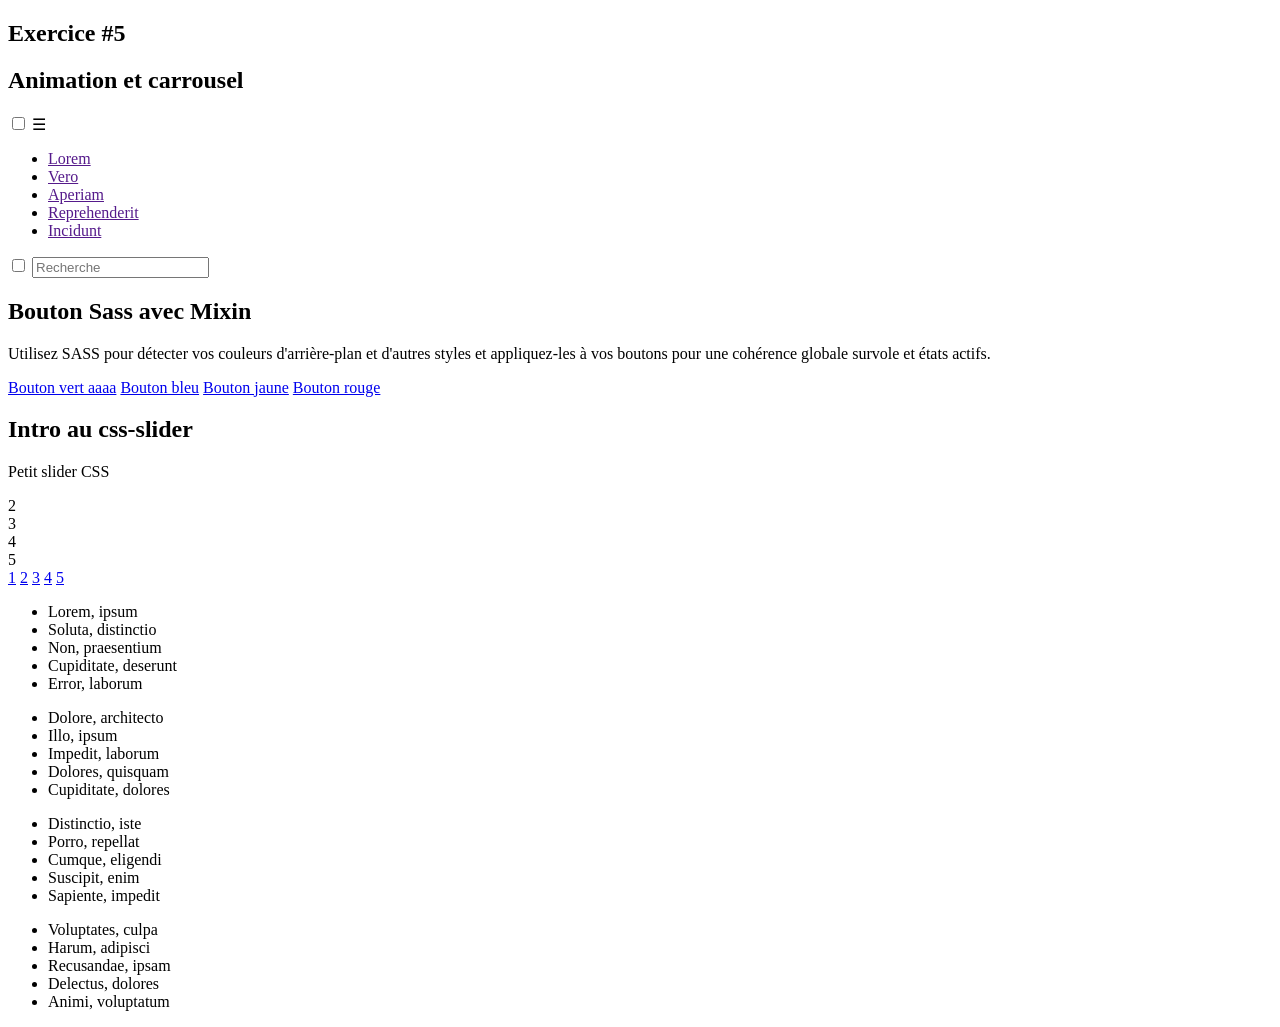
==== index.htm @ 2f0246ff "premier commit" ====
<!DOCTYPE html>
<html lang="en">

<head>
    <meta charset="UTF-8">
    <meta name="viewport" content="width=device-width, initial-scale=1.0">
    <meta http-equiv="X-UA-Compatible" content="ie=edge">
    <title>Exercie #5</title>
    <link rel="stylesheet" href="css/normalize.css">
    <link rel="stylesheet" href="css/style.css">
    <link href="https://fonts.googleapis.com/css?family=Poiret+One|Roboto&display=swap"
        rel="stylesheet">
    <script type='module' src="./mjs/main.mjs"></script>
</head>

<body>
    <header>
        <section class="global">
            <h1>Exercice #5</h1>
            <h2>Animation et carrousel</h2>
        </section>
    </header>

    <nav id='menu'>
            <input id="checkMenu" type="checkbox">
            <label id="btnMenu" for="checkMenu">&#9776;</label>
            <ul class='global'>
                <li><a href="">Lorem</a></li>
                <li><a href="">Vero</a></li>
                <li><a href="">Aperiam</a></li>
                <li><a href="">Reprehenderit</a></li>
                <li><a href="">Incidunt</a></li>
                

            </ul>
            <div id='recherche' class='global'>
                <input id="chkRecherche" type="checkbox">
                <input type='text' id='txtRecherche' placeholder='Recherche'> 
                <label id="btnRecherche" for="chkRecherche"></label>
            </div>
    </nav>
    <main>
        <section class="global">
            <h1>Bouton Sass avec Mixin</h1>
            <p>Utilisez SASS pour détecter vos couleurs d'arrière-plan et d'autres styles et appliquez-les à vos boutons pour une
            cohérence globale survole et états actifs.</p>
            <section class='bouton'>
                <a href="#" class="btn btn-vert">Bouton vert aaaa</a>
                <a href="#" class="btn btn-bleu">Bouton bleu</a>
                <a href="#" class="btn btn-jaune">Bouton jaune</a>
                <a href="#" class="btn btn-rouge">Bouton rouge</a>
            </section>
            <div class='mon_triangle'></div>
        </section>
        <section class="mon-slider"></section>

        <section class="mon-slider">
            <div class="slider">
                <div class="slides">
                    <div id="slide-1">
                       <h2>Intro au css-slider</h2>
                        <p>Petit slider CSS</p>
                        

                    </div>
                    <div id="slide-2">
                        2
                    </div>
                    <div id="slide-3">
                        3
                    </div>
                    <div id="slide-4">
                        4
                    </div>
                    <div id="slide-5">
                        5
                    </div>
                </div>
                <a href="#slide-1">1</a>
                <a href="#slide-2">2</a>
                <a href="#slide-3">3</a>
                <a href="#slide-4">4</a>
                <a href="#slide-5">5</a>
            </div>
        </section>

    </main>

    <footer id='pied-page'>
        <section class="global">
            <ul>
                <li>Lorem, ipsum</li>
                <li>Soluta, distinctio</li>
                <li>Non, praesentium</li>
                <li>Cupiditate, deserunt</li>
                <li>Error, laborum</li>
            </ul>
            <ul>
                <li>Dolore, architecto</li>
                <li>Illo, ipsum</li>
                <li>Impedit, laborum</li>
                <li>Dolores, quisquam</li>
                <li>Cupiditate, dolores</li>
            </ul>
            <ul>
                <li>Distinctio, iste</li>
                <li>Porro, repellat</li>
                <li>Cumque, eligendi</li>
                <li>Suscipit, enim</li>
                <li>Sapiente, impedit</li>
            </ul>
            <ul>
                <li>Voluptates, culpa</li>
                <li>Harum, adipisci</li>
                <li>Recusandae, ipsam</li>
                <li>Delectus, dolores</li>
                <li>Animi, voluptatum</li>
            </ul>
        </section>
    </footer>
</body>
 
<script>
    window.addEventListener('load', function () {
        let elmChkMenu = document.querySelector('#checkMenu')
        let elmBtnMenu = document.querySelector('#btnMenu')

        window.addEventListener('resize', function () {
            // console.log(window.innerWidth)
            if (window.innerWidth >= 500) {
                elmChkMenu.checked = false
            }
        })
    })
</script>
</html>
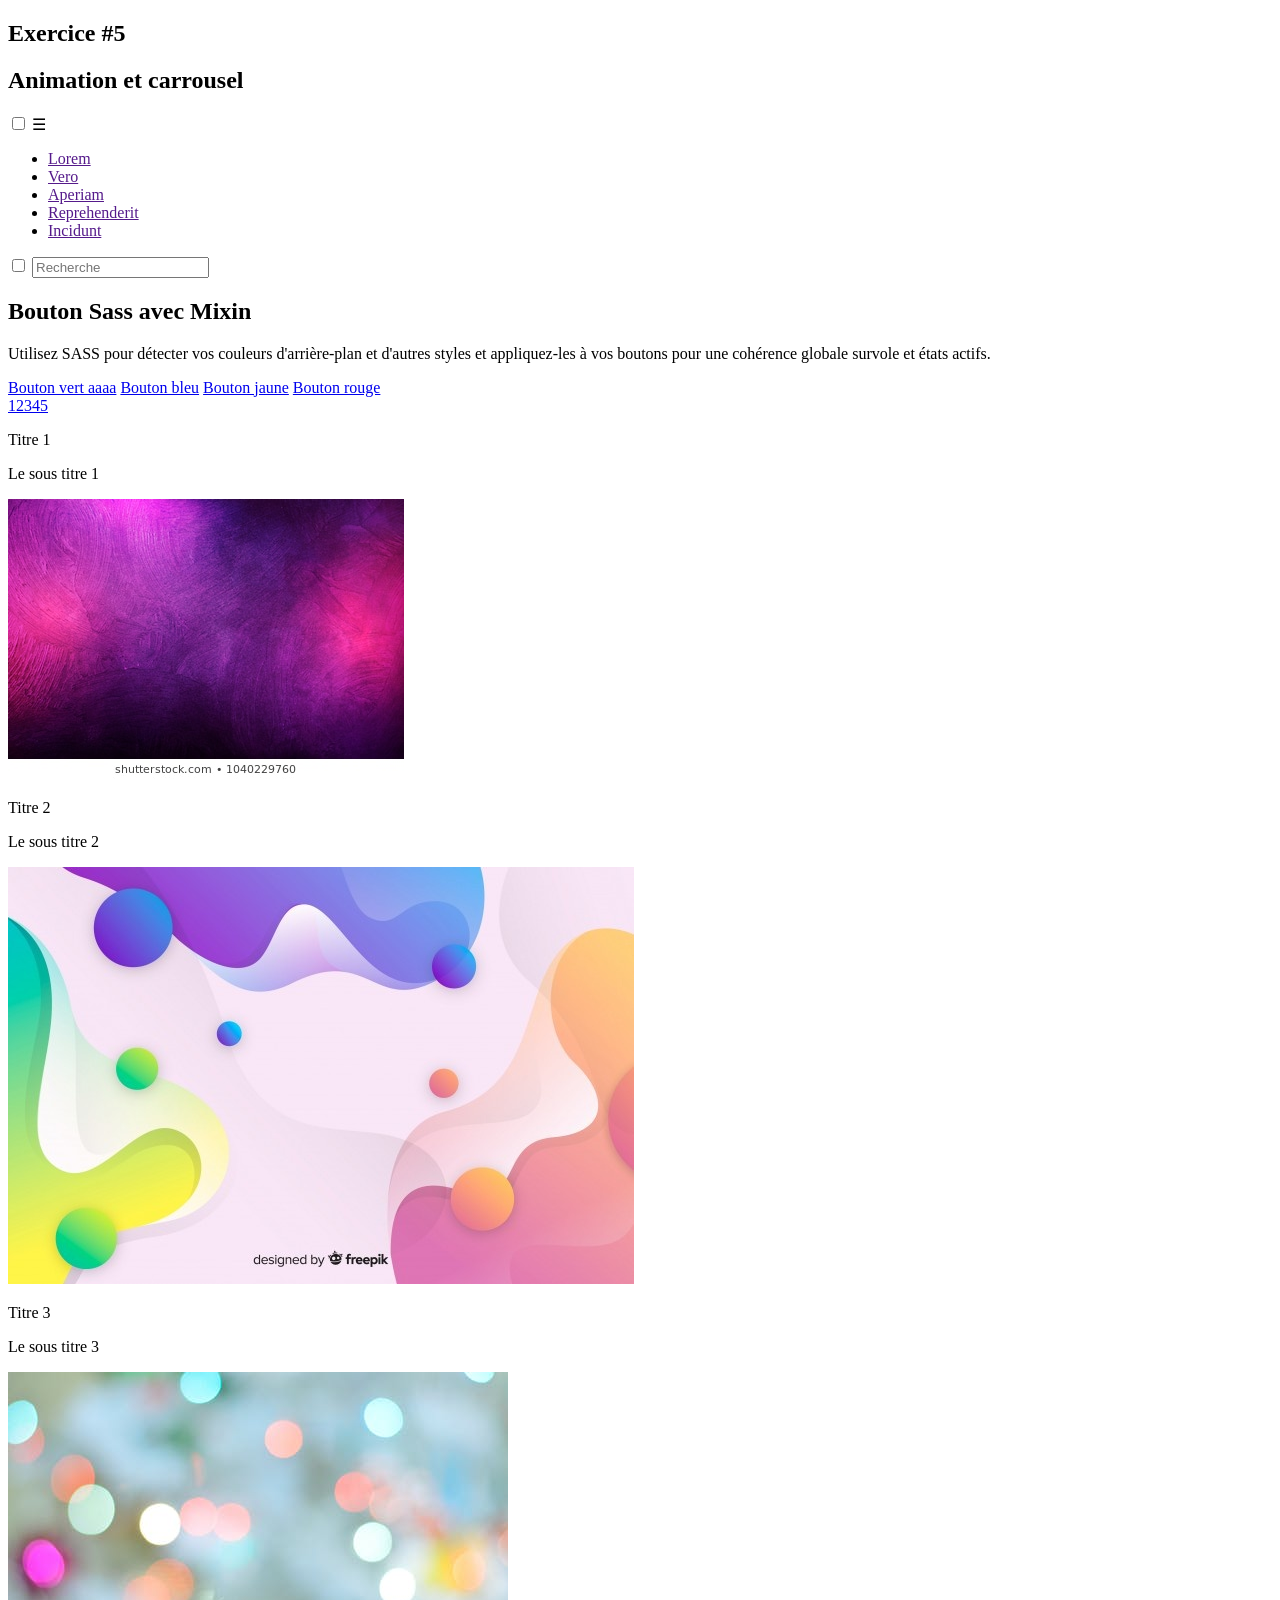
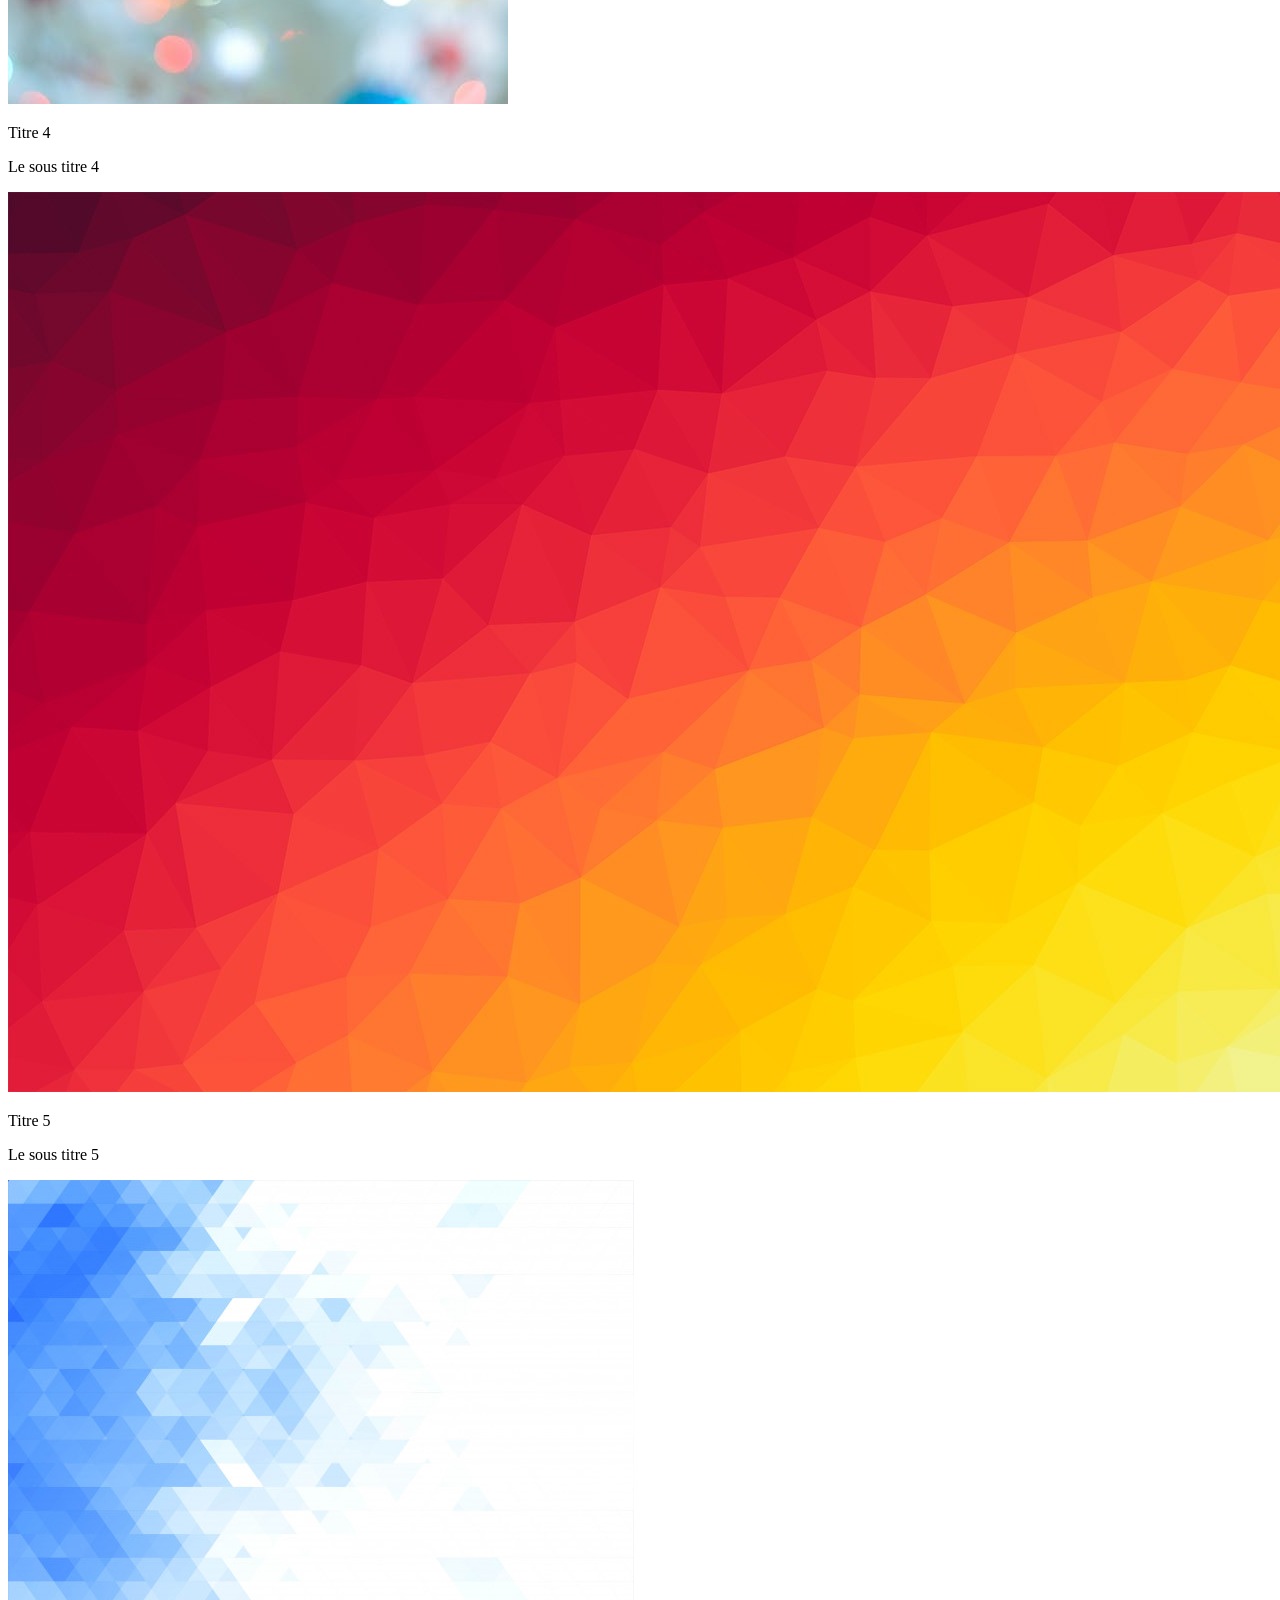
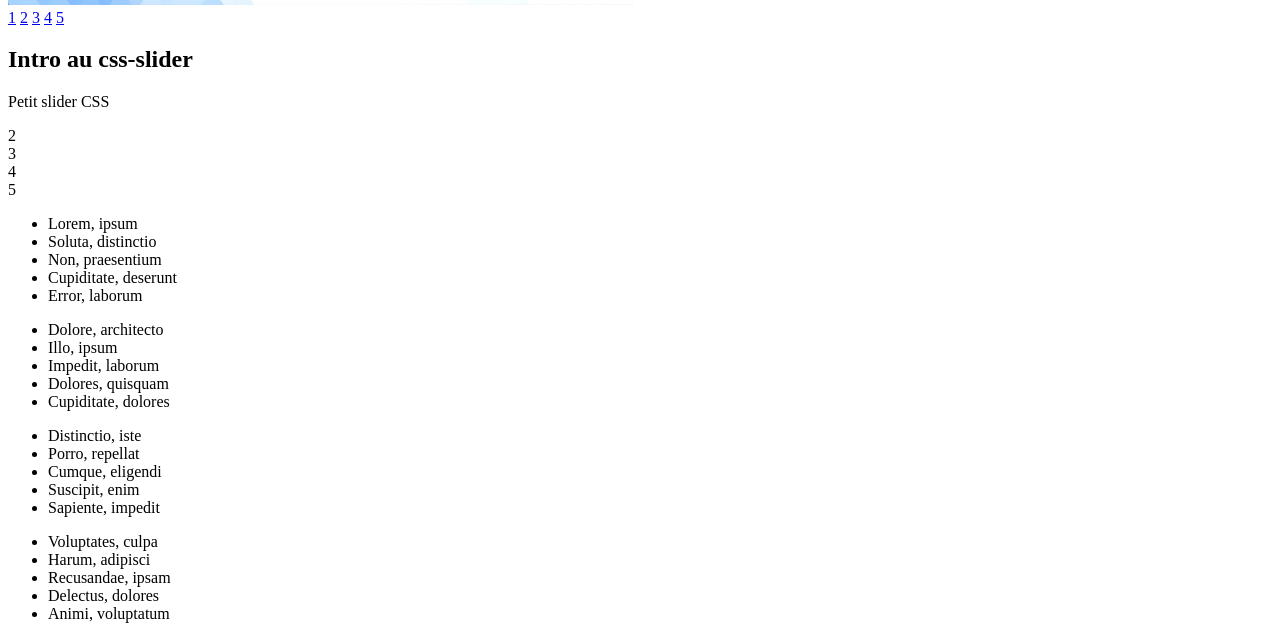
==== commit 862c533c: "completion du caroussel" ====
--- a/index.htm
+++ b/index.htm
@@ -56,6 +56,11 @@
 
         <section class="mon-slider">
             <div class="slider">
+                    <a href="#slide-1">1</a>
+                    <a href="#slide-2">2</a>
+                    <a href="#slide-3">3</a>
+                    <a href="#slide-4">4</a>
+                    <a href="#slide-5">5</a>
                 <div class="slides">
                     <div id="slide-1">
                        <h2>Intro au css-slider</h2>
@@ -76,11 +81,7 @@
                         5
                     </div>
                 </div>
-                <a href="#slide-1">1</a>
-                <a href="#slide-2">2</a>
-                <a href="#slide-3">3</a>
-                <a href="#slide-4">4</a>
-                <a href="#slide-5">5</a>
+                
             </div>
         </section>
 
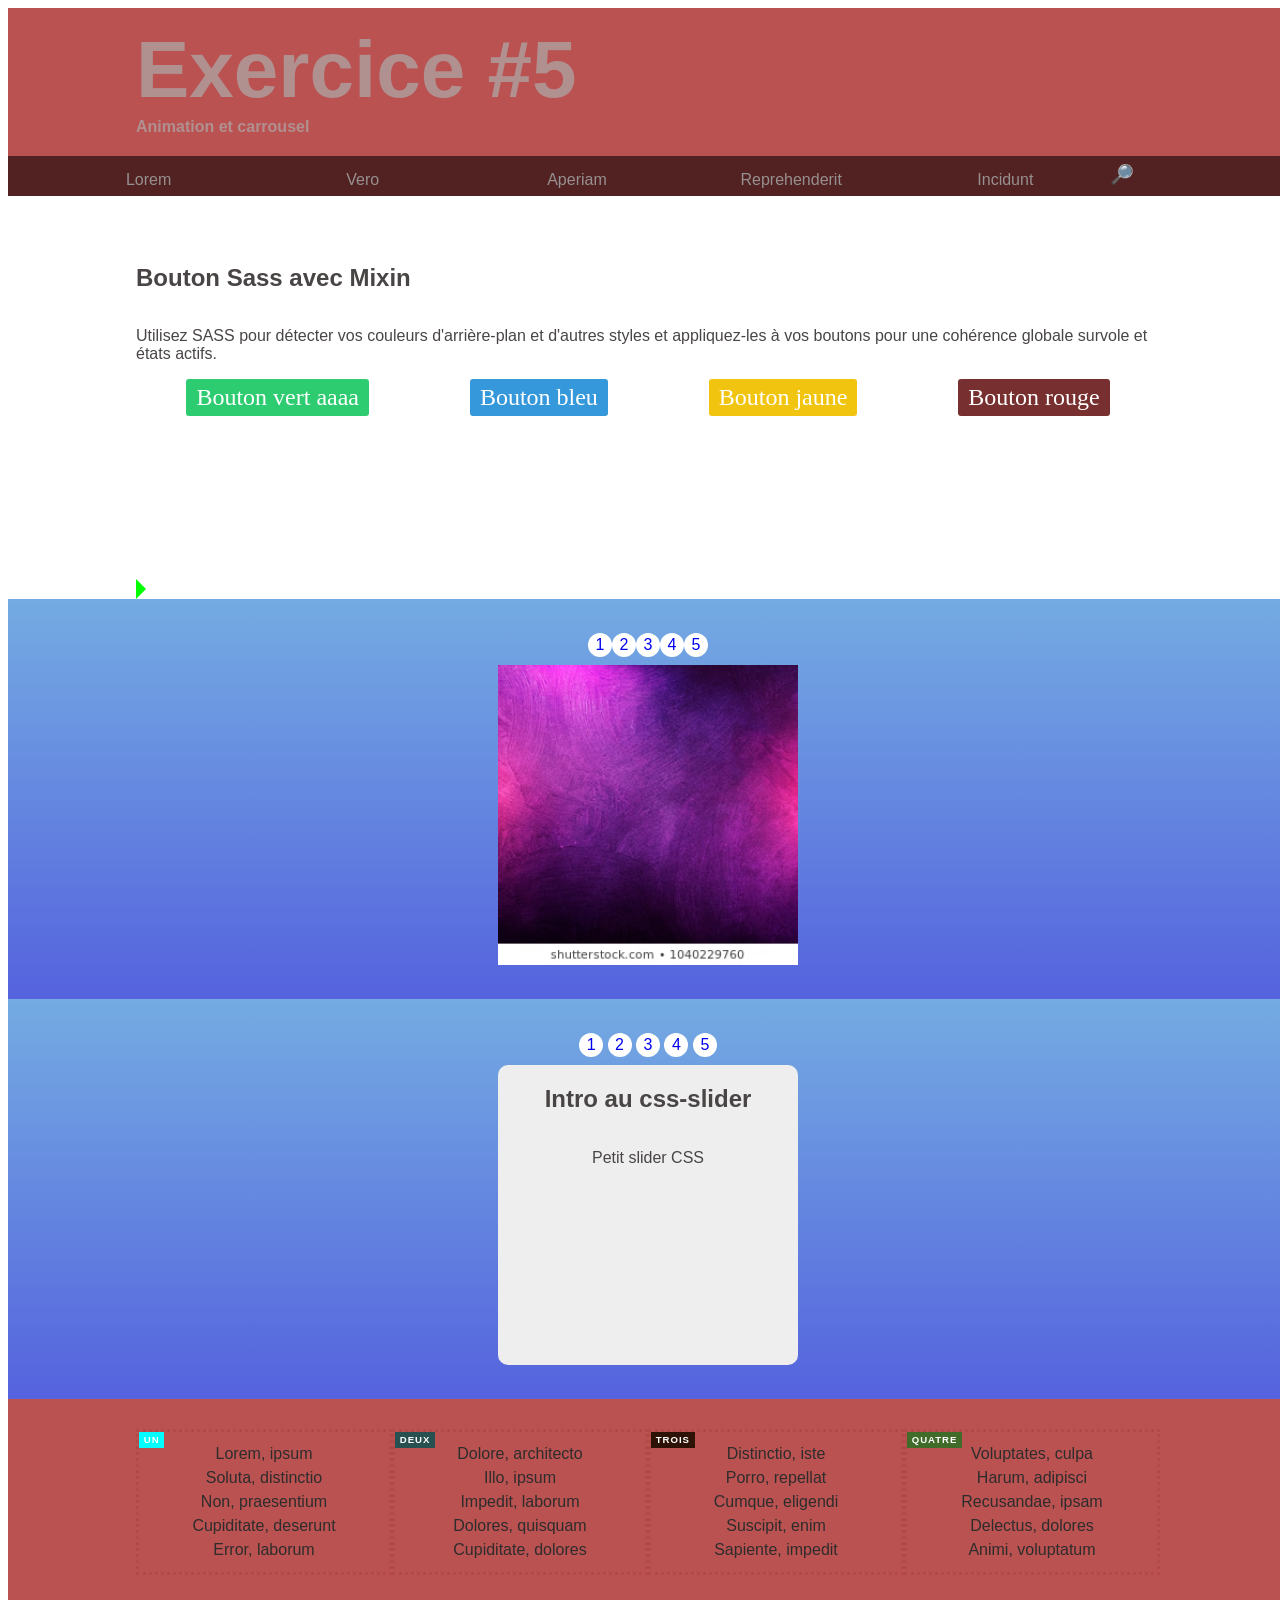
==== commit 0ade25e8: "rectification du lien vers le css" ====
--- a/index.htm
+++ b/index.htm
@@ -7,7 +7,7 @@
     <meta http-equiv="X-UA-Compatible" content="ie=edge">
     <title>Exercie #5</title>
     <link rel="stylesheet" href="css/normalize.css">
-    <link rel="stylesheet" href="css/style.css">
+    <link rel="stylesheet" href="sass/style.css">
     <link href="https://fonts.googleapis.com/css?family=Poiret+One|Roboto&display=swap"
         rel="stylesheet">
     <script type='module' src="./mjs/main.mjs"></script>
@@ -60,6 +60,7 @@
                     <a href="#slide-2">2</a>
                     <a href="#slide-3">3</a>
                     <a href="#slide-4">4</a>
+
                     <a href="#slide-5">5</a>
                 <div class="slides">
                     <div id="slide-1">
--- a/sass/style.css
+++ b/sass/style.css
@@ -0,0 +1,1224 @@
+@charset "UTF-8";
+/*!
+Auteur: Eddy Martin
+Description: Gabarit de base permettant d'explorer Sass et différents techniques CSS
+Version: 1.0.0
+License: GNU General Public License v2 or later
+*/
+/*--------------------------------------------------------------
+>>> LISTE DES FICHIERS SCSS IMPORTÉS 
+----------------------------------------------------------------
+# Variables
+# mixin
+# Layout
+# Element
+# Menu
+# Pied-page
+# Bouton
+# Slider
+# Anim Entete
+
+----------------------------------------------------------------
+# Variables
+--------------------------------------------------------------*/
+/* ------------------------------------------------------------
+# Extend
+-------------------------------------------------------------- */
+/* ------------------------------------------------------------------------------ */
+/* @extend  
+/* ------------------------------------------------------------------------------ */
+/* Un  @extend permet d'hériter des propriétés CSS d'un autre sélecteur           */
+/* ------------------------------------------------------------------------------ */
+/*
+.small-uppercase{
+    color: lightslategrey;
+    font-size: 10px;
+    letter-spacing: 0.1em;
+    line-height: 12px;
+    text-transform: uppercase;
+  }
+  
+  .modal-background{
+    @extend .small-uppercase;
+  }
+  
+  .product-link{
+    @extend .small-uppercase;
+  }
+  
+  .image-pattern{
+    @extend .small-uppercase;
+  }
+  */
+/*
+  .small-uppercase,
+  .modal-background,
+  .product-link,
+  .image-pattern{
+    color: lightslategrey;
+    font-size: 10px;
+    letter-spacing: 0.1em;
+    line-height: 12px;
+    text-transform: uppercase;
+  }
+  */
+/* ---------------------------------------------------------------------------- */
+/* Différence avec les mixins                                                   */
+/* ---------------------------------------------------------------------------- */
+/* 
+Il y a 2 différences:
+La règle @extend n'a pas de paramètres. Les mixins en ont.
+La règle @extend combine des sélecteurs. Les mixins non.
+*/
+/*
+La liste des propriétés est simplement répétée autant de fois que le 
+@include small-uppercase () est appelé.
+
+Un  @extend est plus efficace, car il n'écrit les propriétés 
+communes qu'une seule fois.
+On peut optimiser @extend avec un «placeholder»
+en précédent notre extension avec «%»
+*/
+.modal-background, .product-link, .image-pattern {
+  color: lightslategrey;
+  font-size: 10px;
+  letter-spacing: 0.1em;
+  line-height: 12px;
+  text-transform: uppercase;
+}
+
+.modal-background,
+.product-link,
+.image-pattern {
+  color: lightslategrey;
+  font-size: 10px;
+  letter-spacing: 0.1em;
+  line-height: 12px;
+  text-transform: uppercase;
+}
+
+/* ------------------------------------------------------------
+# Mixin 
+-------------------------------------------------------------- */
+/* ----------------------------------------- */
+/* ------  Un premier exemple de mixin ----- */
+/* ----------------------------------------- */
+/* ---------------------------------------- */
+/* ---------------------------------------- */
+.modal-background {
+  bottom: 0;
+  left: 0;
+  position: absolute;
+  right: 0;
+  top: 0;
+  background: black;
+  opacity: 0.9;
+}
+
+/*
+  Le resultat CSS produit par SCSS
+
+  .modal-background {
+        bottom: 0;
+        left: 0;
+        position: absolute;
+        right: 0;
+        top: 0;
+        background: black;
+        opacity: 0.9;
+}
+
+*/
+/* ---------------------------------------------------------------------------------------------------------------------
+Réutilisabilité
+------------------------------------------------------------------------------------------------------------------------
+Le but principal d'un mixin est de rendre un ensemble de propriétés réutilisables.
+Comme les variables Sass (où vous définissez vos valeurs sur un seul emplacement), 
+les mixins Sass vous permettent de définir des propriétés sur un seul emplacement.
+Le mixin précédent peut être réutilisé dans d'autres règles:
+------------------------------------------------------------------------------------------------------------------------ */
+.modal-background {
+  bottom: 0;
+  left: 0;
+  position: absolute;
+  right: 0;
+  top: 0;
+}
+
+.product-link {
+  bottom: 0;
+  left: 0;
+  position: absolute;
+  right: 0;
+  top: 0;
+}
+
+.image-pattern {
+  bottom: 0;
+  left: 0;
+  position: absolute;
+  right: 0;
+  top: 0;
+}
+
+/* ------------------------------------------------------------------------------  
+Paramètres
+--------------------------------------------------------------------------------- 
+Les mixins étant des fonctions on peut y intégrer des paramètres, 
+Par exemple, on peut généraliser la propriété border-radius pour 
+l'adapter à plusieurs navigateurs.
+-------------------------------------------------------------------------------- */
+.box {
+  border-radius: 3px;
+}
+
+/*----------------------------------------------------------------------------------- 
+Paramètres facultatifs
+-------------------------------------------------------------------------------------
+Si vous souhaitez qu'un paramètre ait une valeur par défaut tout en offrant la possibilité
+d'en définir un occasionnellement, vous pouvez créer des paramètres facultatifs:
+------------------------------------------------------------------------------------- */
+/* Utilisation du mixin */
+div.highlighter-rouge {
+  position: relative;
+}
+
+div.highlighter-rouge:before {
+  background: #aaa;
+  color: rgba(0, 0, 0, 0.5);
+  content: "Code";
+  display: inline-block;
+  font-size: 0.6rem;
+  font-weight: 700;
+  height: 1rem;
+  left: 0;
+  letter-spacing: 0.1em;
+  line-height: 1rem;
+  padding: 0 0.5em;
+  position: absolute;
+  text-transform: uppercase;
+  top: 0;
+}
+
+div.highlighter-rouge.css {
+  position: relative;
+}
+
+div.highlighter-rouge.css:before {
+  background: #0ff;
+  color: white;
+  content: "CSS";
+  display: inline-block;
+  font-size: 0.6rem;
+  font-weight: 700;
+  height: 1rem;
+  left: 0;
+  letter-spacing: 0.1em;
+  line-height: 1rem;
+  padding: 0 0.5em;
+  position: absolute;
+  text-transform: uppercase;
+  top: 0;
+}
+
+div.highlighter-rouge.scss {
+  position: relative;
+}
+
+div.highlighter-rouge.scss:before {
+  background: #c69;
+  color: white;
+  content: "SCSS";
+  display: inline-block;
+  font-size: 0.6rem;
+  font-weight: 700;
+  height: 1rem;
+  left: 0;
+  letter-spacing: 0.1em;
+  line-height: 1rem;
+  padding: 0 0.5em;
+  position: absolute;
+  text-transform: uppercase;
+  top: 0;
+}
+
+/*
+    Permet de définir un pseudo élément
+*/
+/*
+    Voici un exemple d'utilisation sans aucun argument 
+    (vous verrez également ce mixin utilisé dans certains de nos 
+    autres mixins ci-dessous également).
+*/
+div.mon_pseudo {
+  display: block;
+  width: 50px;
+  height: 50px;
+  border: 1px solid #aaa;
+}
+
+div.mon_pseudo::after {
+  content: "";
+  display: block;
+  position: absolute;
+  top: -1rem;
+  left: -1rem;
+  width: 1rem;
+  height: 1rem;
+  background-color: #0f0;
+}
+
+/*
+Ce mixin élimine tous les tracas de la création d'un HTML/CSS triangle 
+que vous verrez  apparaître dans la plupart des info-bulles traditionnelles, 
+le tout sans images, vous spécifiez simplement sa couleur, la taille que vous voulez, 
+la direction vers laquelle il pointera et c'est fait!
+*/
+.mon_triangle {
+  content: "";
+  display: block;
+  position: absolutr;
+  width: 0;
+  height: 0;
+  border-top: 10px solid transparent;
+  border-bottom: 10px solid transparent;
+  border-left: 10px solid #0f0;
+  margin-right: -10px;
+}
+
+/* ------------------------------------------------------------------------------ */
+/*  @content                                                                      */
+/* ------------------------------------------------------------------------------ */
+/* @content permet l'extension d'un Mixin. Nous pouvons passer un bloc de code css
+   à un Mixins avec l'utilisation de @content. En bref, @content rend cela possible.
+
+   grid() est un mixin qu'on va étendre avec @content
+*/
+/* @content permet d'intégrer du code de plus */
+/*
+Et maintenant, notre grille Mixin peut prendre du code CSS intégré. 
+Un exemple de cas d'utilisation est celui des media queries. 
+Voici un exemple
+*/
+/*
+@include small {
+    // Le code css pour les petit écran serait inclus ici
+}
+
+*/
+/* ------------------------------------------------------------
+# Element 
+-------------------------------------------------------------- */
+/* Les éléments simples.  
+On définit ici des règles de styles générales qui peuvent être enrichies ailleur.
+Ces règles servent de bases  
+*/
+header {
+  color: #b19090;
+}
+
+header h1 {
+  font-size: 3em;
+  padding: 1rem 0 .1rem 0;
+  margin: 0;
+}
+
+header h2 {
+  font-size: 1em;
+  padding: 0 0 20px 0;
+  margin: 0;
+}
+
+@media screen and (min-width: 600px) {
+  header h1 {
+    font-size: 5em;
+    margin: 0;
+  }
+  header h2 {
+    font-size: 1em;
+    margin: 0;
+  }
+}
+
+/* ------------------------------------------------------------
+# Layout
+-------------------------------------------------------------- */
+body {
+  width: 100vw;
+  min-height: 100vh;
+  font-family: 'Roboto', sans-serif;
+  display: -webkit-box;
+  display: -ms-flexbox;
+  display: flex;
+  -webkit-box-orient: vertical;
+  -webkit-box-direction: normal;
+      -ms-flex-direction: column;
+          flex-direction: column;
+  overflow-x: hidden;
+}
+
+header,
+nav,
+main,
+footer {
+  width: 100vw;
+  display: -webkit-box;
+  display: -ms-flexbox;
+  display: flex;
+  -webkit-box-pack: center;
+      -ms-flex-pack: center;
+          justify-content: center;
+}
+
+header,
+footer {
+  background-color: #ba5252;
+}
+
+nav {
+  background-color: #652828;
+}
+
+main {
+  padding-top: 3em;
+  display: -webkit-box;
+  display: -ms-flexbox;
+  display: flex;
+  -webkit-box-orient: vertical;
+  -webkit-box-direction: normal;
+      -ms-flex-direction: column;
+          flex-direction: column;
+  -webkit-box-align: center;
+      -ms-flex-align: center;
+          align-items: center;
+  -webkit-box-pack: center;
+      -ms-flex-pack: center;
+          justify-content: center;
+  -webkit-box-flex: 1;
+      -ms-flex: 1 1 auto;
+          flex: 1 1 auto;
+  background-color: white;
+  color: #494545;
+}
+
+main section {
+  display: -webkit-box;
+  display: -ms-flexbox;
+  display: flex;
+  -webkit-box-orient: vertical;
+  -webkit-box-direction: normal;
+      -ms-flex-direction: column;
+          flex-direction: column;
+  -ms-flex-pack: distribute;
+      justify-content: space-around;
+  -webkit-box-align: start;
+      -ms-flex-align: start;
+          align-items: flex-start;
+}
+
+main section p {
+  -webkit-box-flex: 1;
+      -ms-flex: 1 1 20%;
+          flex: 1 1 20%;
+}
+
+.global {
+  width: 95%;
+}
+
+@media screen and (min-width: 600px) {
+  .global {
+    width: 80%;
+  }
+}
+
+/* ------------------------------------------------------------
+# Menu
+-------------------------------------------------------------- */
+/* Menu principale et barre de recherche */
+#chkRecherche:checked ~ #txtRecherche {
+  display: block;
+  z-index: 9;
+  color: #fff;
+}
+
+#chkRecherche:checked ~ #btnRecherche:after {
+  content: "X";
+  font-size: 1.3em;
+  font-weight: bolder;
+  padding: 12px;
+  color: #fff;
+}
+
+#chkRecherche {
+  display: none;
+}
+
+#recherche {
+  position: absolute;
+  display: -webkit-box;
+  display: -ms-flexbox;
+  display: flex;
+  -webkit-box-align: center;
+      -ms-flex-align: center;
+          align-items: center;
+  -webkit-box-pack: end;
+      -ms-flex-pack: end;
+          justify-content: flex-end;
+  height: 38px;
+  width: 100%;
+}
+
+#recherche #txtRecherche {
+  margin-left: 12%;
+  padding-left: 40px;
+  display: none;
+  -ms-flex-item-align: stretch;
+      -ms-grid-row-align: stretch;
+      align-self: stretch;
+  min-height: 100%;
+  background-color: #471c1c;
+  border: none;
+  -webkit-box-flex: 1;
+      -ms-flex: 1 1 200px;
+          flex: 1 1 200px;
+  opacity: .8;
+  z-index: -1;
+}
+
+#recherche #btnRecherche {
+  position: relative;
+  z-index: 999;
+  -webkit-box-flex: 0;
+      -ms-flex: 0 0 40px;
+          flex: 0 0 40px;
+  color: #fff;
+  padding-right: 10px;
+}
+
+#recherche #btnRecherche:after {
+  content: "\1F50E";
+  top: 0;
+  bottom: 0px;
+  right: 0;
+  left: 0;
+  font-size: 1.2em;
+}
+
+/* 
+le menu est contrôlé par une case à cocher
+l'état checked est testé par un le sélecteur suivant:
+*/
+#checkMenu:checked ~ ul {
+  max-height: 200px;
+}
+
+#checkMenu:checked ~ ul > li {
+  opacity: 1;
+}
+
+#checkMenu:checked ~ #btnMenu {
+  -webkit-transform: rotate(90deg);
+          transform: rotate(90deg);
+  color: #0f0;
+}
+
+#checkMenu {
+  display: none;
+  z-index: 1;
+}
+
+#btnMenu {
+  z-index: 1;
+  display: block;
+  color: #fff;
+  font-size: 2em;
+  -webkit-transform-origin: 50% 60%;
+          transform-origin: 50% 60%;
+  -webkit-user-select: none;
+     -moz-user-select: none;
+      -ms-user-select: none;
+          user-select: none;
+  position: absolute;
+  width: 30px;
+  max-height: 32px;
+  -webkit-transition: -webkit-transform 1s;
+  transition: -webkit-transform 1s;
+  transition: transform 1s;
+  transition: transform 1s, -webkit-transform 1s;
+  left: 10px;
+  cursor: pointer;
+}
+
+#menu {
+  display: -webkit-box;
+  display: -ms-flexbox;
+  display: flex;
+  position: relative;
+  background-color: #522121;
+  -webkit-box-align: start;
+      -ms-flex-align: start;
+          align-items: flex-start;
+  height: 40px;
+}
+
+#menu ul {
+  width: 100vw;
+  margin-left: -10px;
+  padding-left: 20px;
+  padding-bottom: 9px;
+  margin-top: 32px;
+  display: -webkit-box;
+  display: -ms-flexbox;
+  display: flex;
+  -webkit-box-orient: vertical;
+  -webkit-box-direction: normal;
+      -ms-flex-direction: column;
+          flex-direction: column;
+  list-style-type: none;
+  max-height: 0px;
+  height: auto;
+  -webkit-transition: max-height 1s;
+  transition: max-height 1s;
+  background-color: #522121;
+}
+
+#menu ul li {
+  opacity: 0;
+  -webkit-transition: opacity .5s;
+  transition: opacity .5s;
+  -webkit-transition: opacity 1s;
+  transition: opacity 1s;
+}
+
+#menu ul li:nth-of-type(1) {
+  padding-top: 10px;
+}
+
+#menu ul li:last-child {
+  padding-bottom: 15px;
+}
+
+#menu ul li a {
+  text-decoration: none;
+  display: block;
+  padding: 6px 3px 3px 30px;
+  color: #979090;
+}
+
+#menu ul li a:hover {
+  background-color: #ba5252;
+  color: #fff;
+}
+
+/*
+// @@@@@@@@@@@@@@@@@@@@@@@@@@@@@@@@@@@@@@@@@@@@@@@@@@@@@@@@@@@@@@@@@@@@@@@@@@@@@@@@@@@@@@@@@@@
+// @@@@@@@@@@@@@@@@@@@@@@@@@@@@@@@@@@@@@@@@@@@@@@@@@@@@@@@@@@@@@@@@@@@@@@@@@@@@@@@@@@@@@@@@@@@
+// ---------------------------------------------------------------- un premier point de rupture 
+// uniquement pour le menu
+*/
+@media only screen and (min-width: 600px) {
+  #btnMenu {
+    display: none;
+  }
+  #recherche {
+    position: absolute;
+    display: -webkit-box;
+    display: -ms-flexbox;
+    display: flex;
+    -webkit-box-align: center;
+        -ms-flex-align: center;
+            align-items: center;
+    -webkit-box-pack: end;
+        -ms-flex-pack: end;
+            justify-content: flex-end;
+    -webkit-box-flex: 1;
+        -ms-flex: 1 1 100px;
+            flex: 1 1 100px;
+  }
+  #recherche #txtRecherche {
+    width: 80%;
+    margin-left: 5%;
+    margin-right: 0%;
+    padding-left: 10pxpx;
+    display: none;
+    -ms-flex-item-align: stretch;
+        -ms-grid-row-align: stretch;
+        align-self: stretch;
+    border: none;
+    -webkit-box-flex: 1;
+        -ms-flex: 1;
+            flex: 1;
+    opacity: .8;
+    z-index: -1;
+    height: 100%;
+  }
+  #recherche #btnRecherche {
+    margin-right: 10%;
+  }
+  #menu {
+    display: -webkit-box;
+    display: -ms-flexbox;
+    display: flex;
+    -webkit-box-orient: horizontal;
+    -webkit-box-direction: normal;
+        -ms-flex-direction: row;
+            flex-direction: row;
+    -webkit-box-pack: center;
+        -ms-flex-pack: center;
+            justify-content: center;
+    width: 100%;
+    position: static;
+  }
+  #menu ul {
+    /*
+                //margin-left :10%;
+                //margin : 0 auto;
+                //border : 1px solid #fff;
+                */
+    width: 80%;
+    position: static;
+    display: -webkit-box;
+    display: -ms-flexbox;
+    display: flex;
+    max-height: 31px;
+    margin: 0;
+    height: 40px;
+    -webkit-box-orient: horizontal;
+    -webkit-box-direction: normal;
+        -ms-flex-direction: row;
+            flex-direction: row;
+    -webkit-box-pack: start;
+        -ms-flex-pack: start;
+            justify-content: flex-start;
+    opacity: 1;
+    z-index: 1;
+    -webkit-box-flex: 1;
+        -ms-flex: 1 1 0px;
+            flex: 1 1 0px;
+    overflow: hidden;
+  }
+  #menu ul li {
+    display: -webkit-box;
+    display: -ms-flexbox;
+    display: flex;
+    -webkit-box-orient: horizontal;
+    -webkit-box-direction: normal;
+        -ms-flex-direction: row;
+            flex-direction: row;
+    opacity: 1;
+    -webkit-box-flex: 0;
+        -ms-flex: 0 1 17%;
+            flex: 0 1 17%;
+    -webkit-box-pack: center;
+        -ms-flex-pack: center;
+            justify-content: center;
+  }
+  #menu ul li:nth-of-type(1) {
+    padding-top: 0px;
+  }
+  #menu ul li:last-child {
+    padding-bottom: 0px;
+  }
+  #menu ul li a {
+    display: -webkit-box;
+    display: -ms-flexbox;
+    display: flex;
+    -webkit-box-flex: 1;
+        -ms-flex: 1 1 100px;
+            flex: 1 1 100px;
+    height: 26px;
+    -webkit-box-align: center;
+        -ms-flex-align: center;
+            align-items: center;
+    -webkit-box-pack: center;
+        -ms-flex-pack: center;
+            justify-content: center;
+    padding-top: 11px;
+    z-index: 1;
+  }
+  #menu ul li a:hover {
+    background-color: #9c3d3d;
+  }
+}
+
+/*--------------------------------------------------------------
+# Pied-page 
+---------------------------------------------------------------- */
+/*
+mobile : 1 colonne
+tablette : 2 colonnes
+desktop : 4 colonnes
+*/
+#pied-page {
+  padding-top: 30px;
+  padding-bottom: 30px;
+  color: #2f2c2c;
+}
+
+#pied-page section {
+  display: -webkit-box;
+  display: -ms-flexbox;
+  display: flex;
+  -webkit-box-orient: vertical;
+  -webkit-box-direction: normal;
+      -ms-flex-direction: column;
+          flex-direction: column;
+  -webkit-box-align: center;
+      -ms-flex-align: center;
+          align-items: center;
+  -ms-flex-pack: distribute;
+      justify-content: space-around;
+}
+
+#pied-page ul {
+  width: 50%;
+  padding: 10px;
+  list-style-type: none;
+  margin: 0;
+  padding: 10px 0 10px 0;
+  -webkit-box-flex: 1;
+      -ms-flex: 1;
+          flex: 1;
+  text-align: center;
+  border: 3px dotted #b54848;
+}
+
+#pied-page ul:nth-of-type(1) {
+  position: relative;
+}
+
+#pied-page ul:nth-of-type(1):before {
+  background: #0ff;
+  color: white;
+  content: "Un";
+  display: inline-block;
+  font-size: 0.6rem;
+  font-weight: 700;
+  height: 1rem;
+  left: 0;
+  letter-spacing: 0.1em;
+  line-height: 1rem;
+  padding: 0 0.5em;
+  position: absolute;
+  text-transform: uppercase;
+  top: 0;
+}
+
+#pied-page ul:nth-of-type(2) {
+  position: relative;
+}
+
+#pied-page ul:nth-of-type(2):before {
+  background: #295050;
+  color: white;
+  content: "Deux";
+  display: inline-block;
+  font-size: 0.6rem;
+  font-weight: 700;
+  height: 1rem;
+  left: 0;
+  letter-spacing: 0.1em;
+  line-height: 1rem;
+  padding: 0 0.5em;
+  position: absolute;
+  text-transform: uppercase;
+  top: 0;
+}
+
+#pied-page ul:nth-of-type(3) {
+  position: relative;
+}
+
+#pied-page ul:nth-of-type(3):before {
+  background: #2e1206;
+  color: white;
+  content: "Trois";
+  display: inline-block;
+  font-size: 0.6rem;
+  font-weight: 700;
+  height: 1rem;
+  left: 0;
+  letter-spacing: 0.1em;
+  line-height: 1rem;
+  padding: 0 0.5em;
+  position: absolute;
+  text-transform: uppercase;
+  top: 0;
+}
+
+#pied-page ul:nth-of-type(4) {
+  position: relative;
+}
+
+#pied-page ul:nth-of-type(4):before {
+  background: #416b28;
+  color: white;
+  content: "Quatre";
+  display: inline-block;
+  font-size: 0.6rem;
+  font-weight: 700;
+  height: 1rem;
+  left: 0;
+  letter-spacing: 0.1em;
+  line-height: 1rem;
+  padding: 0 0.5em;
+  position: absolute;
+  text-transform: uppercase;
+  top: 0;
+}
+
+#pied-page ul li {
+  padding: 3px;
+}
+
+@media screen and (min-width: 500px) {
+  #pied-page section {
+    -webkit-box-orient: horizontal;
+    -webkit-box-direction: normal;
+        -ms-flex-direction: row;
+            flex-direction: row;
+    -ms-flex-wrap: wrap;
+        flex-wrap: wrap;
+    -ms-flex-pack: distribute;
+        justify-content: space-around;
+    -webkit-box-align: center;
+        -ms-flex-align: center;
+            align-items: center;
+    -ms-flex-line-pack: center;
+        align-content: center;
+  }
+  #pied-page ul {
+    -webkit-box-flex: 1;
+        -ms-flex: 1 1 40%;
+            flex: 1 1 40%;
+    text-align: center;
+  }
+}
+
+@media screen and (min-width: 1000px) {
+  #pied-page section {
+    -ms-flex-wrap: nowrap;
+        flex-wrap: nowrap;
+    -webkit-box-orient: horizontal;
+    -webkit-box-direction: normal;
+        -ms-flex-direction: row;
+            flex-direction: row;
+    -ms-flex-pack: distribute;
+        justify-content: space-around;
+  }
+  #pied-page ul {
+    -webkit-box-flex: 1;
+        -ms-flex: 1 1 25%;
+            flex: 1 1 25%;
+  }
+}
+
+/*--------------------------------------------------------------
+# Bouton 
+---------------------------------------------------------------- */
+.btn-vert, .btn-bleu, .btn-jaune, .btn-rouge {
+  display: block;
+  color: white;
+  text-decoration: none;
+  padding: 5px 10px;
+  border-radius: 3px;
+  font-family: 'Poiret One', cursive;
+  font-size: 1.5em;
+}
+
+.btn-vert {
+  background: #2ecc71;
+}
+
+.btn-vert:hover {
+  background: #26ab5f;
+  -webkit-transition: all 0.3s ease;
+  transition: all 0.3s ease;
+}
+
+.btn-vert:active {
+  background: #176437;
+}
+
+.btn-bleu {
+  background: #3498db;
+}
+
+.btn-bleu:hover {
+  background: #2383c4;
+  -webkit-transition: all 0.3s ease;
+  transition: all 0.3s ease;
+}
+
+.btn-bleu:active {
+  background: #16527a;
+}
+
+.btn-jaune {
+  background: #f1c40f;
+}
+
+.btn-jaune:hover {
+  background: #cba50c;
+  -webkit-transition: all 0.3s ease;
+  transition: all 0.3s ease;
+}
+
+.btn-jaune:active {
+  background: #796307;
+}
+
+.btn-rouge {
+  background: #772f2f;
+}
+
+.btn-rouge:hover {
+  background: #5a2323;
+  -webkit-transition: all 0.3s ease;
+  transition: all 0.3s ease;
+}
+
+.btn-rouge:active {
+  background: #1c0b0b;
+}
+
+.bouton {
+  width: 100%;
+  height: 200px;
+  display: -webkit-box;
+  display: -ms-flexbox;
+  display: flex;
+  -webkit-box-orient: vertical;
+  -webkit-box-direction: normal;
+      -ms-flex-direction: column;
+          flex-direction: column;
+  -ms-flex-pack: distribute;
+      justify-content: space-around;
+}
+
+@media screen and (min-width: 800px) {
+  .bouton {
+    -webkit-box-orient: horizontal;
+    -webkit-box-direction: normal;
+        -ms-flex-direction: row;
+            flex-direction: row;
+  }
+}
+
+/* --------------------------------------------------------------
+# Slider 
+---------------------------------------------------------------- */
+.mon-slider {
+  display: -webkit-box;
+  display: -ms-flexbox;
+  display: flex;
+  -webkit-box-align: center;
+      -ms-flex-align: center;
+          align-items: center;
+  -webkit-box-pack: center;
+      -ms-flex-pack: center;
+          justify-content: center;
+  background: -webkit-gradient(linear, left top, left bottom, from(#74ABE2), to(#5563DE));
+  background: linear-gradient(to bottom, #74ABE2, #5563DE);
+  font-family: 'Ropa Sans', sans-serif;
+  overflow: hidden;
+  width: 100%;
+  height: 400px;
+}
+
+.slider {
+  width: 300px;
+  text-align: center;
+  overflow: hidden;
+}
+
+.slides {
+  display: -webkit-box;
+  display: -ms-flexbox;
+  display: flex;
+  overflow-x: auto;
+  -ms-scroll-snap-type: x mandatory;
+      scroll-snap-type: x mandatory;
+  scroll-behavior: smooth;
+  -webkit-overflow-scrolling: touch;
+  /*
+scroll-snap-points-x: repeat(300px);
+scroll-snap-type: mandatory;
+*/
+}
+
+.slides div {
+  display: -webkit-box;
+  display: -ms-flexbox;
+  display: flex;
+  -webkit-box-orient: vertical;
+  -webkit-box-direction: normal;
+      -ms-flex-direction: column;
+          flex-direction: column;
+}
+
+.slides div h2 {
+  font-size: 1.5rem;
+}
+
+.slides div p {
+  font-size: 1rem;
+}
+
+.slides::-webkit-scrollbar {
+  width: 10px;
+  height: 10px;
+}
+
+.slides::-webkit-scrollbar-thumb {
+  background: #813939;
+  border-radius: 10px;
+}
+
+.slides::-webkit-scrollbar-track {
+  background: transparent;
+}
+
+.slides > div {
+  scroll-snap-align: start;
+  -ms-flex-negative: 0;
+      flex-shrink: 0;
+  width: 300px;
+  height: 300px;
+  margin-right: 50px;
+  border-radius: 10px;
+  background: #eee;
+  -webkit-transform-origin: center center;
+          transform-origin: center center;
+  -webkit-transform: scale(1);
+          transform: scale(1);
+  -webkit-transition: -webkit-transform 0.5s;
+  transition: -webkit-transform 0.5s;
+  transition: transform 0.5s;
+  transition: transform 0.5s, -webkit-transform 0.5s;
+  position: relative;
+  display: -webkit-box;
+  display: -ms-flexbox;
+  display: flex;
+  -webkit-box-pack: center;
+      -ms-flex-pack: center;
+          justify-content: center;
+  -webkit-box-align: center;
+      -ms-flex-align: center;
+          align-items: center;
+  font-size: 100px;
+}
+
+.slides > div:target {
+  /* transform: scale(0.8); */
+}
+
+.author-info {
+  background: rgba(0, 0, 0, 0.75);
+  color: white;
+  padding: 0.75rem;
+  text-align: center;
+  position: absolute;
+  bottom: 0;
+  left: 0;
+  width: 100%;
+  margin: 0;
+}
+
+.author-info a {
+  color: white;
+}
+
+img {
+  -o-object-fit: cover;
+     object-fit: cover;
+  position: absolute;
+  top: 0;
+  left: 0;
+  width: 100%;
+  height: 100%;
+}
+
+.slider > a {
+  display: -webkit-inline-box;
+  display: -ms-inline-flexbox;
+  display: inline-flex;
+  width: 1.5rem;
+  height: 1.5rem;
+  background: white;
+  text-decoration: none;
+  -webkit-box-align: center;
+      -ms-flex-align: center;
+          align-items: center;
+  -webkit-box-pack: center;
+      -ms-flex-pack: center;
+          justify-content: center;
+  border-radius: 50%;
+  margin: 0 0 0.5rem 0;
+  position: relative;
+}
+
+.slider > a:active {
+  top: 1px;
+}
+
+.slider > a:focus {
+  background: #000;
+}
+
+/* Don't need button navigation */
+/*
+@supports (scroll-snap-type) {
+    .slider>a {
+        display: none;
+    }
+}
+*/
+.mon-slider {
+  display: -webkit-box;
+  display: -ms-flexbox;
+  display: flex;
+  -webkit-box-align: center;
+      -ms-flex-align: center;
+          align-items: center;
+  -webkit-box-pack: center;
+      -ms-flex-pack: center;
+          justify-content: center;
+  background: -webkit-gradient(linear, left top, left bottom, from(#74ABE2), to(#5563DE));
+  background: linear-gradient(to bottom, #74ABE2, #5563DE);
+  font-family: 'Ropa Sans', sans-serif;
+  overflow: hidden;
+}
+
+/*-------------------------------------------------------------- 
+# Anim Entete 
+---------------------------------------------------------------- */
+@-webkit-keyframes animEntete {
+  from {
+    -webkit-transform: translateX(1000px);
+            transform: translateX(1000px);
+  }
+  to {
+    -webkit-transform: translateX(0px);
+            transform: translateX(0px);
+  }
+}
+@keyframes animEntete {
+  from {
+    -webkit-transform: translateX(1000px);
+            transform: translateX(1000px);
+  }
+  to {
+    -webkit-transform: translateX(0px);
+            transform: translateX(0px);
+  }
+}
+
+.animEntete {
+  -webkit-animation: animEntete 1s;
+          animation: animEntete 1s;
+}
+
+/*-------------------------------------------------------------- */
+/*# sourceMappingURL=style.css.map */
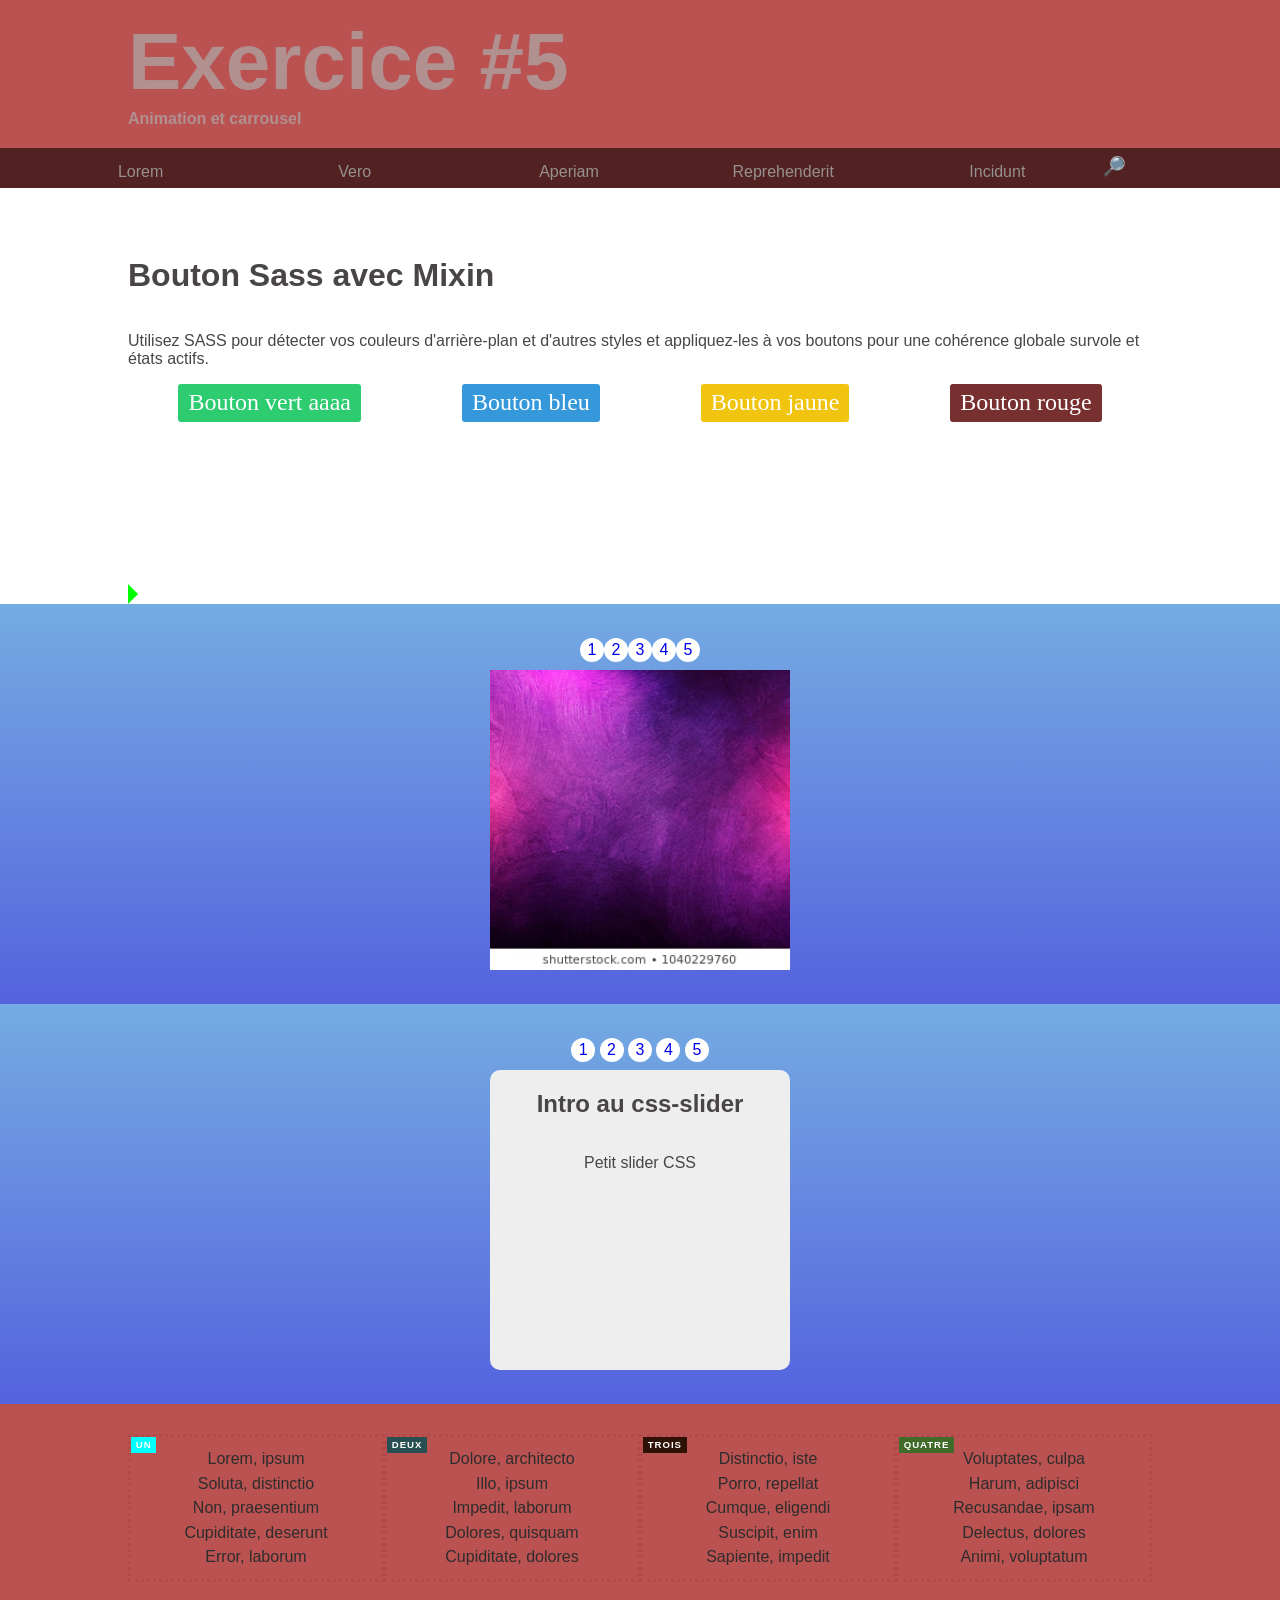
==== commit 2c69c29c: "rectification du lien du normalize" ====
--- a/index.htm
+++ b/index.htm
@@ -6,7 +6,7 @@
     <meta name="viewport" content="width=device-width, initial-scale=1.0">
     <meta http-equiv="X-UA-Compatible" content="ie=edge">
     <title>Exercie #5</title>
-    <link rel="stylesheet" href="css/normalize.css">
+    <link rel="stylesheet" href="sass/normalize.css">
     <link rel="stylesheet" href="sass/style.css">
     <link href="https://fonts.googleapis.com/css?family=Poiret+One|Roboto&display=swap"
         rel="stylesheet">
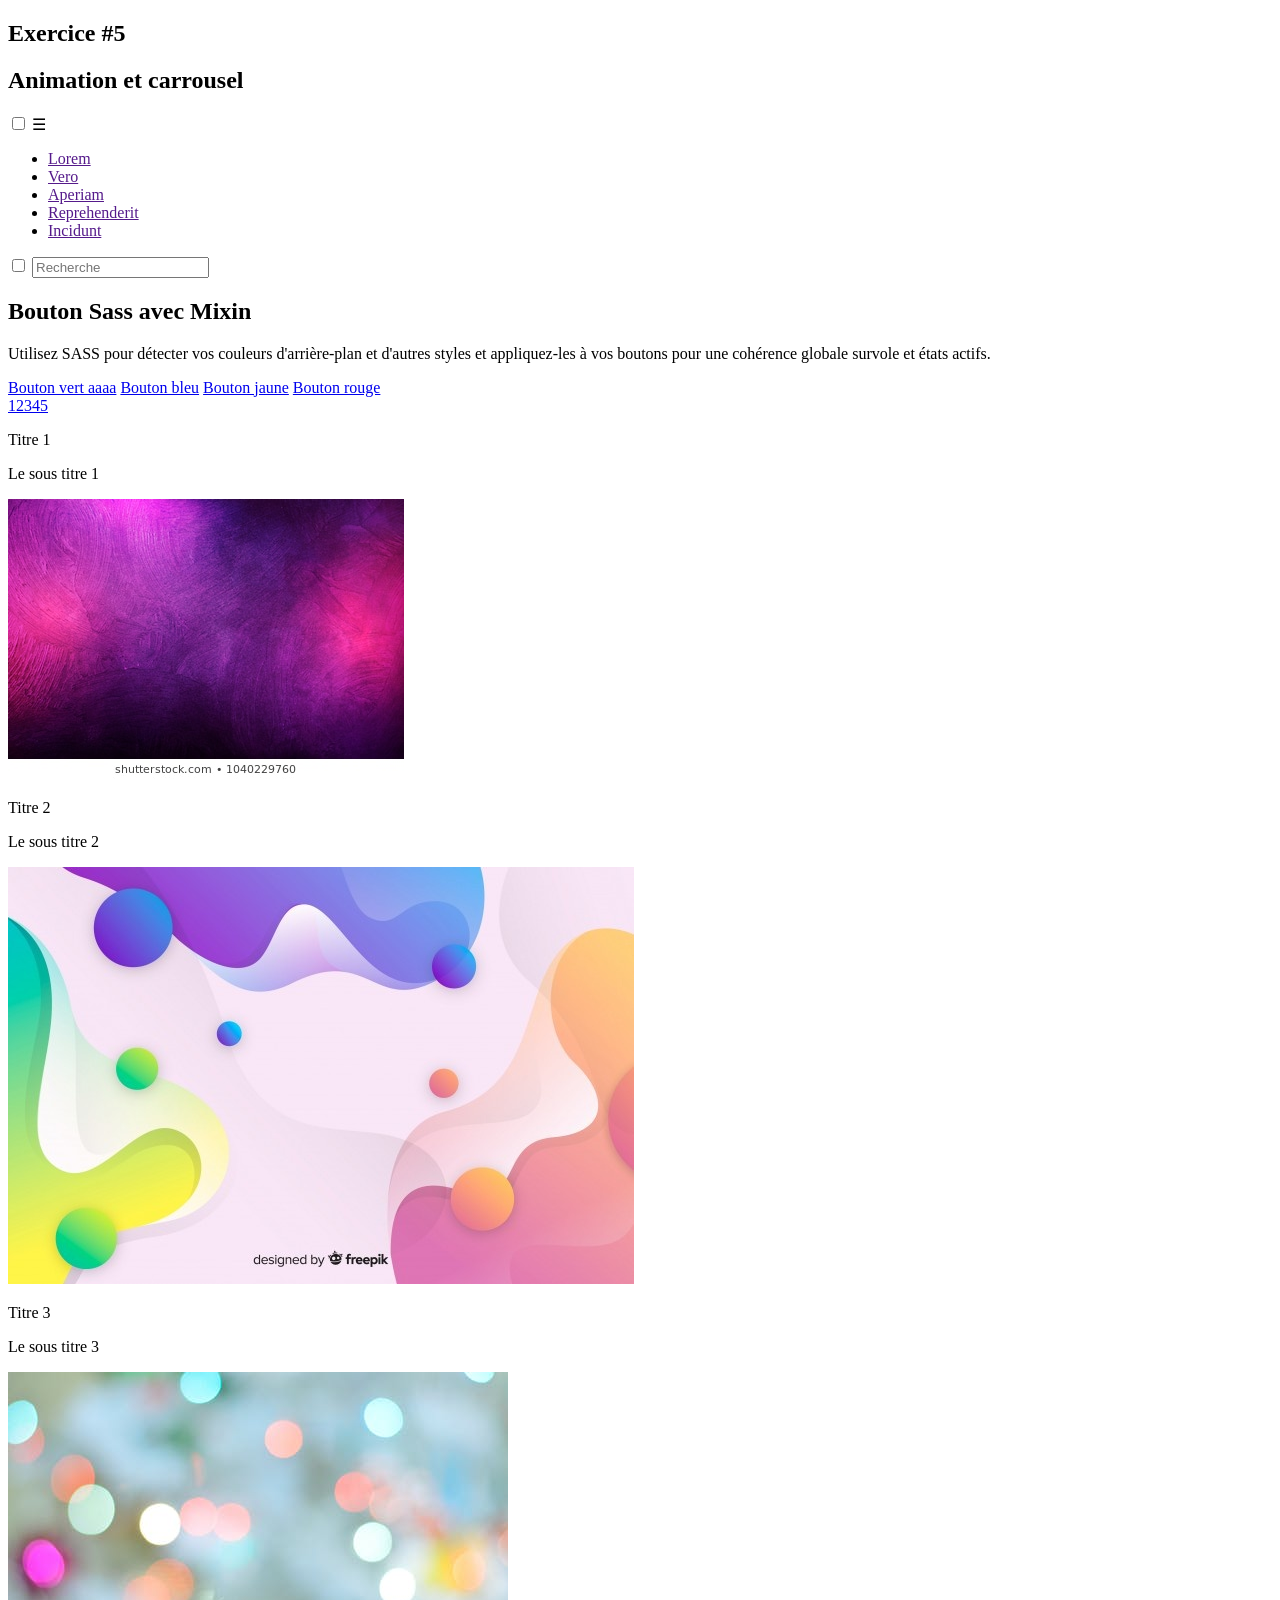
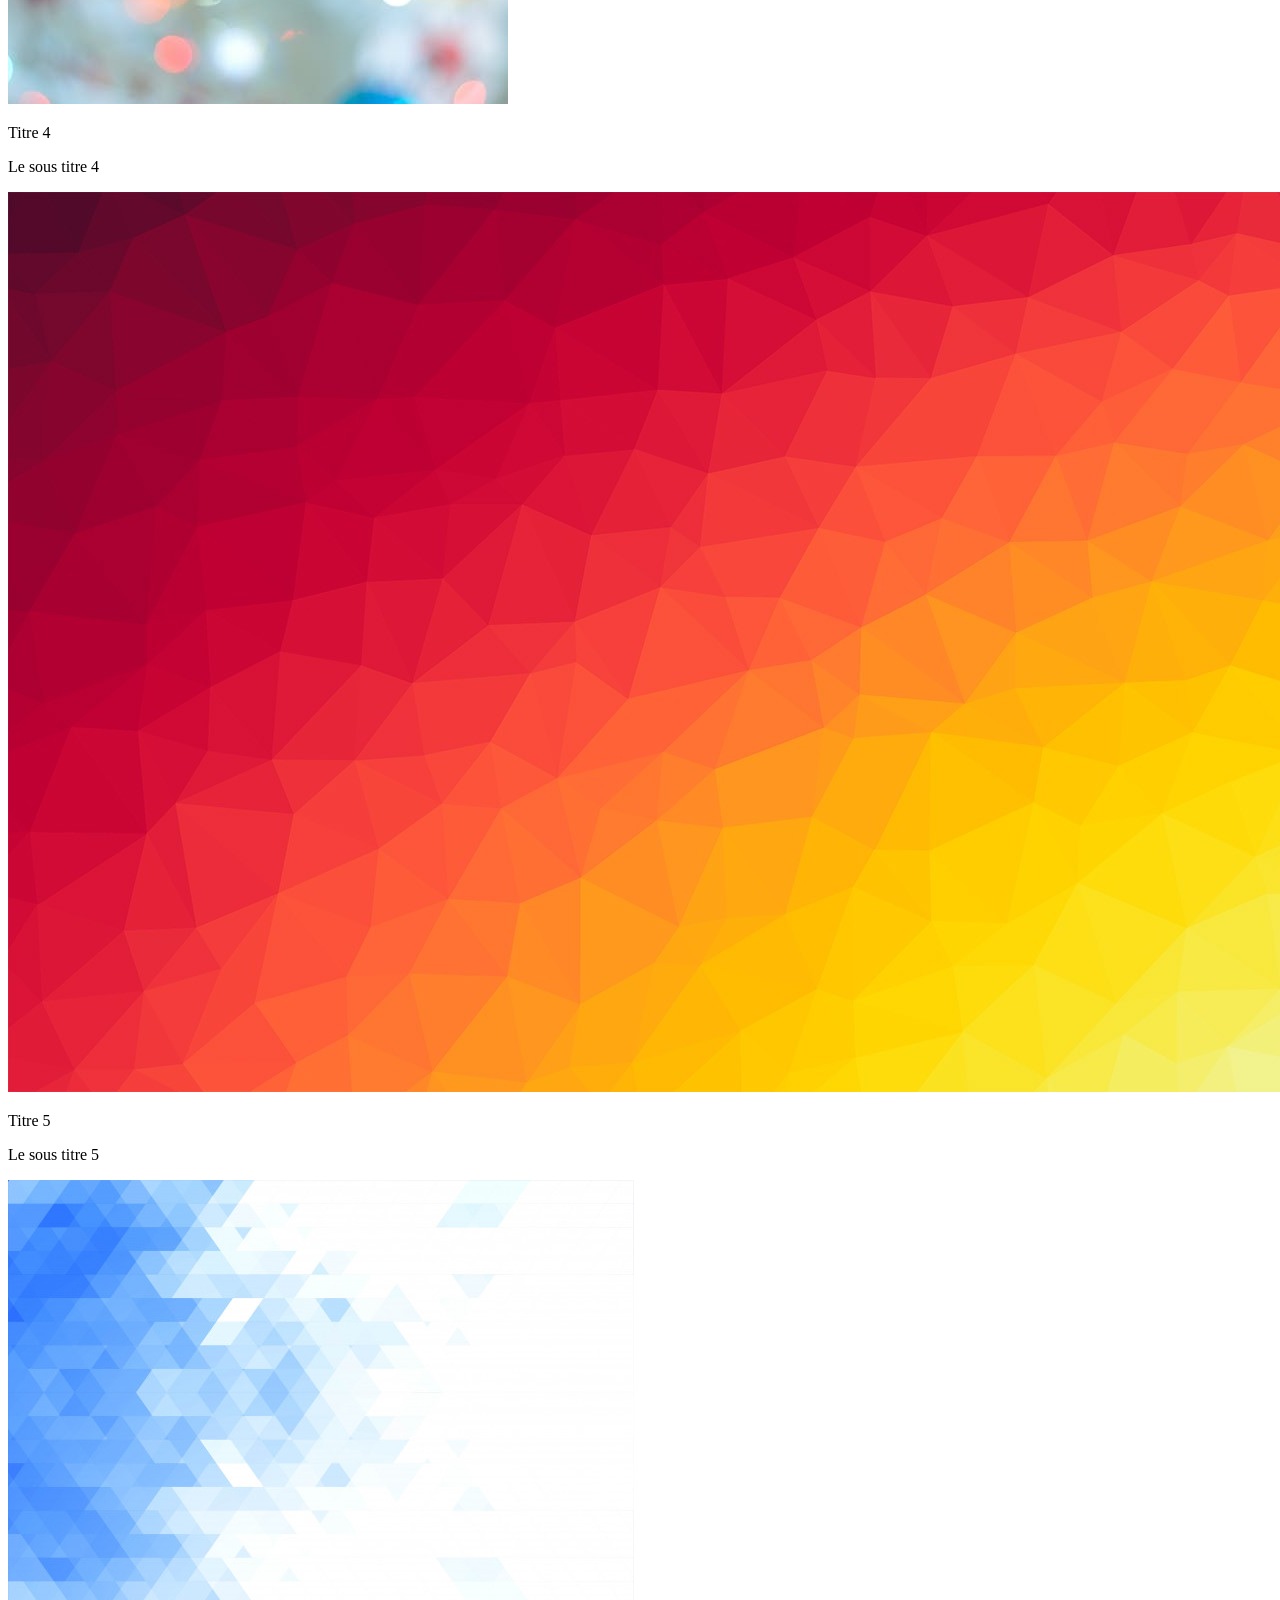
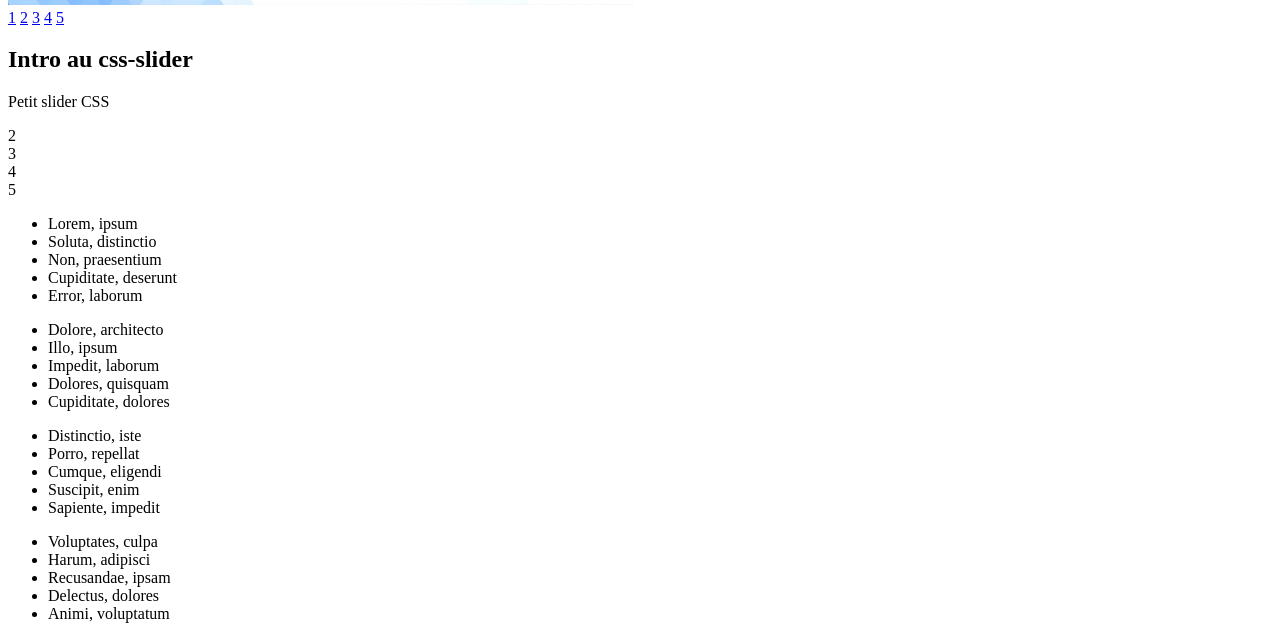
==== commit 814b083c: "rectification de la rectification des liens vers le css" ====
--- a/index.htm
+++ b/index.htm
@@ -6,8 +6,8 @@
     <meta name="viewport" content="width=device-width, initial-scale=1.0">
     <meta http-equiv="X-UA-Compatible" content="ie=edge">
     <title>Exercie #5</title>
-    <link rel="stylesheet" href="sass/normalize.css">
-    <link rel="stylesheet" href="sass/style.css">
+    <link rel="stylesheet" href="css/normalize.css">
+    <link rel="stylesheet" href="css/style.css">
     <link href="https://fonts.googleapis.com/css?family=Poiret+One|Roboto&display=swap"
         rel="stylesheet">
     <script type='module' src="./mjs/main.mjs"></script>
@@ -60,7 +60,7 @@
                     <a href="#slide-2">2</a>
                     <a href="#slide-3">3</a>
                     <a href="#slide-4">4</a>
-
+                    
                     <a href="#slide-5">5</a>
                 <div class="slides">
                     <div id="slide-1">
